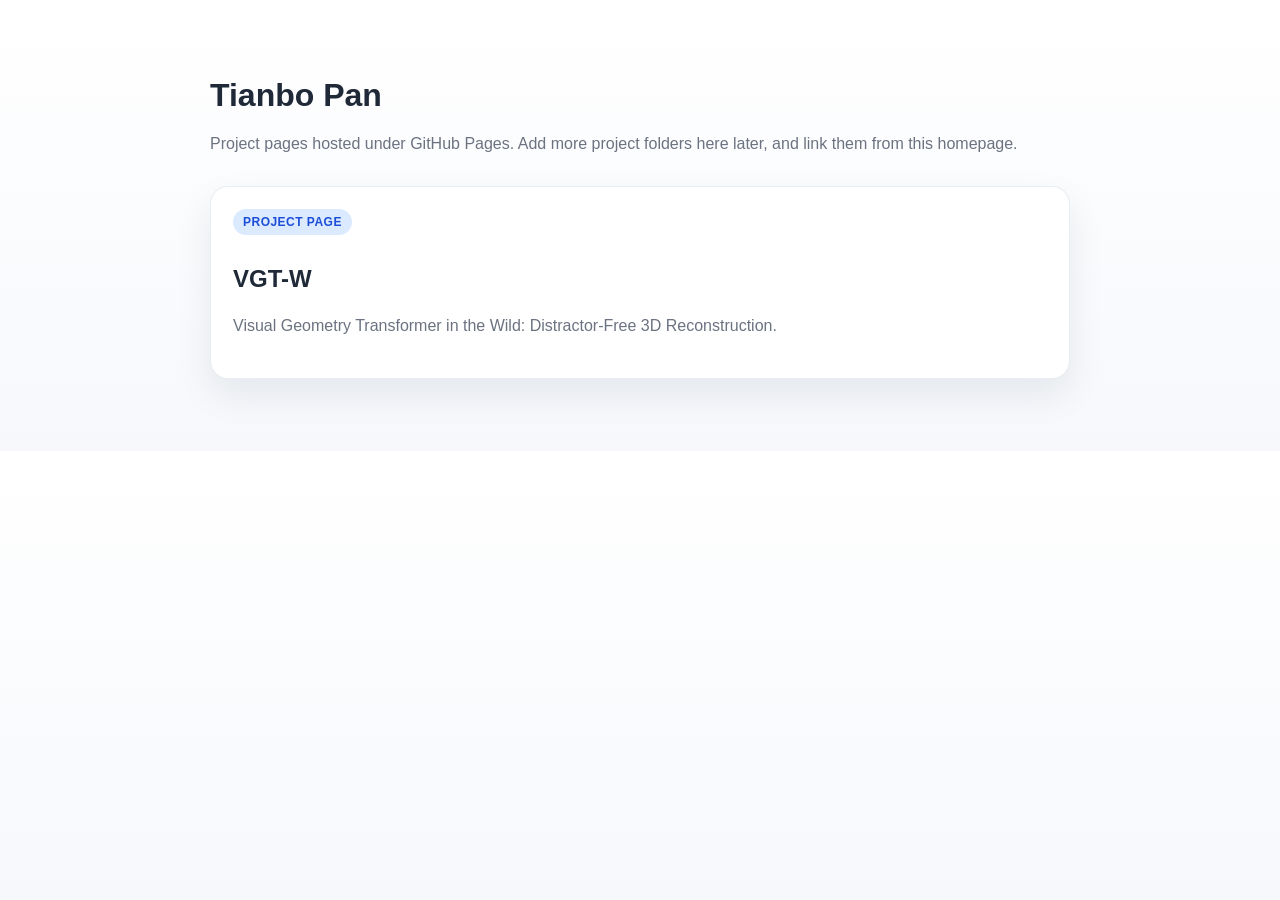
==== index.html @ 2e759b50 "Initialize Tianbo-Pan GitHub Pages with VGT-W" ====
<!DOCTYPE html>
<html lang="en">
<head>
  <meta charset="utf-8">
  <meta name="viewport" content="width=device-width, initial-scale=1">
  <title>Tianbo Pan | Project Pages</title>
  <style>
    :root {
      color-scheme: light;
      --bg: #f6f8fc;
      --card: #ffffff;
      --text: #1f2937;
      --muted: #6b7280;
      --accent: #2563eb;
      --border: rgba(148, 163, 184, 0.2);
    }
    * { box-sizing: border-box; }
    body {
      margin: 0;
      font-family: Arial, sans-serif;
      color: var(--text);
      background: linear-gradient(180deg, #ffffff 0%, var(--bg) 100%);
    }
    main {
      max-width: 900px;
      margin: 0 auto;
      padding: 56px 20px 72px;
    }
    h1 { margin-bottom: 0.4rem; }
    p { color: var(--muted); line-height: 1.7; }
    .grid {
      display: grid;
      grid-template-columns: repeat(auto-fit, minmax(260px, 1fr));
      gap: 20px;
      margin-top: 28px;
    }
    .card {
      display: block;
      text-decoration: none;
      color: inherit;
      background: var(--card);
      border: 1px solid var(--border);
      border-radius: 18px;
      padding: 22px;
      box-shadow: 0 16px 36px rgba(15, 23, 42, 0.08);
    }
    .card:hover {
      transform: translateY(-2px);
      transition: 0.2s ease;
    }
    .tag {
      display: inline-block;
      margin-bottom: 10px;
      padding: 6px 10px;
      border-radius: 999px;
      background: #dbeafe;
      color: #1d4ed8;
      font-size: 12px;
      font-weight: 700;
      letter-spacing: 0.04em;
      text-transform: uppercase;
    }
  </style>
</head>
<body>
  <main>
    <h1>Tianbo Pan</h1>
    <p>Project pages hosted under GitHub Pages. Add more project folders here later, and link them from this homepage.</p>

    <div class="grid">
      <a class="card" href="./vgt-w/">
        <span class="tag">Project Page</span>
        <h2>VGT-W</h2>
        <p>Visual Geometry Transformer in the Wild: Distractor-Free 3D Reconstruction.</p>
      </a>
    </div>
  </main>
</body>
</html>
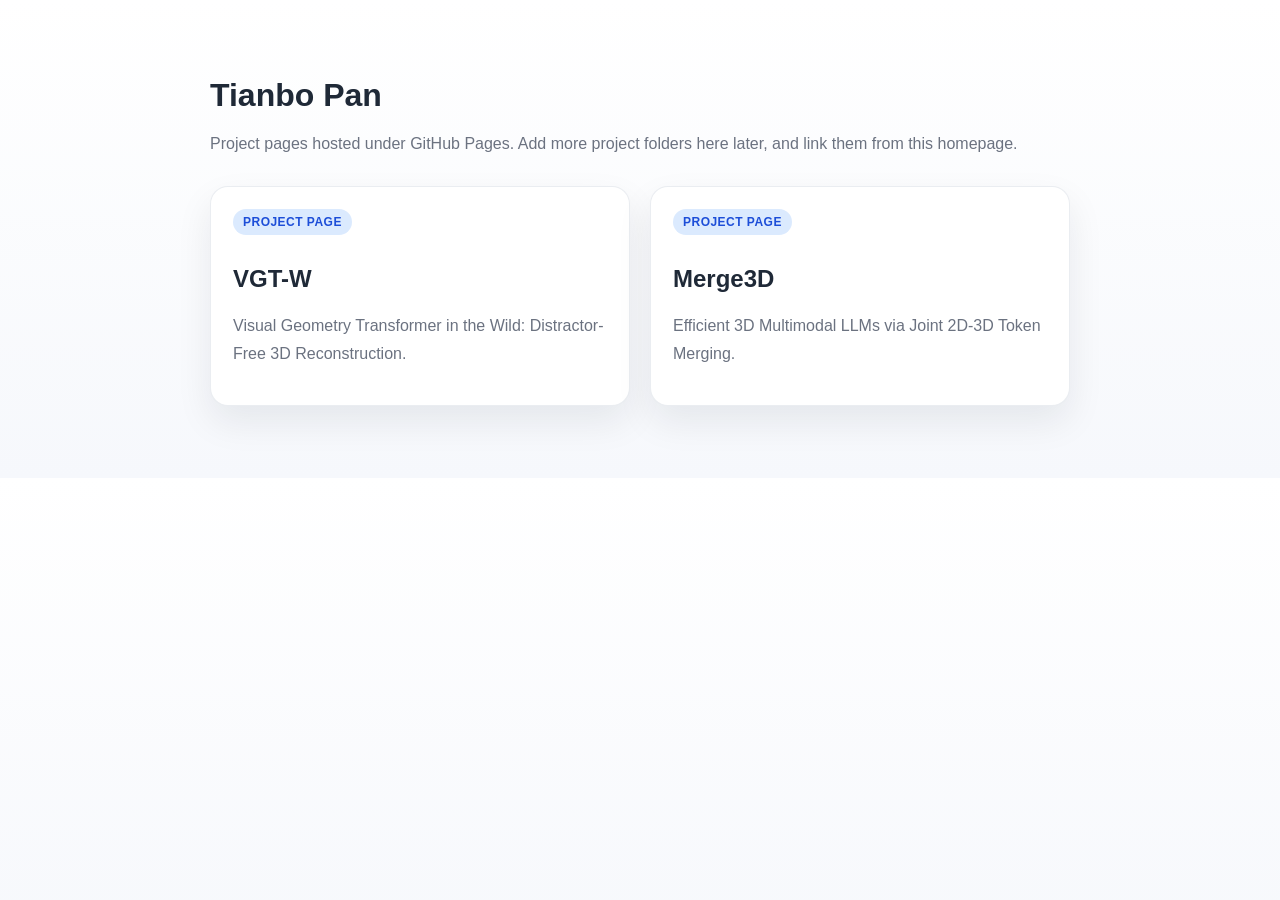
==== commit d787d833: "Add Merge3D project page" ====
--- a/index.html
+++ b/index.html
@@ -73,6 +73,11 @@
         <h2>VGT-W</h2>
         <p>Visual Geometry Transformer in the Wild: Distractor-Free 3D Reconstruction.</p>
       </a>
+      <a class="card" href="./merge3d/">
+        <span class="tag">Project Page</span>
+        <h2>Merge3D</h2>
+        <p>Efficient 3D Multimodal LLMs via Joint 2D-3D Token Merging.</p>
+      </a>
     </div>
   </main>
 </body>
